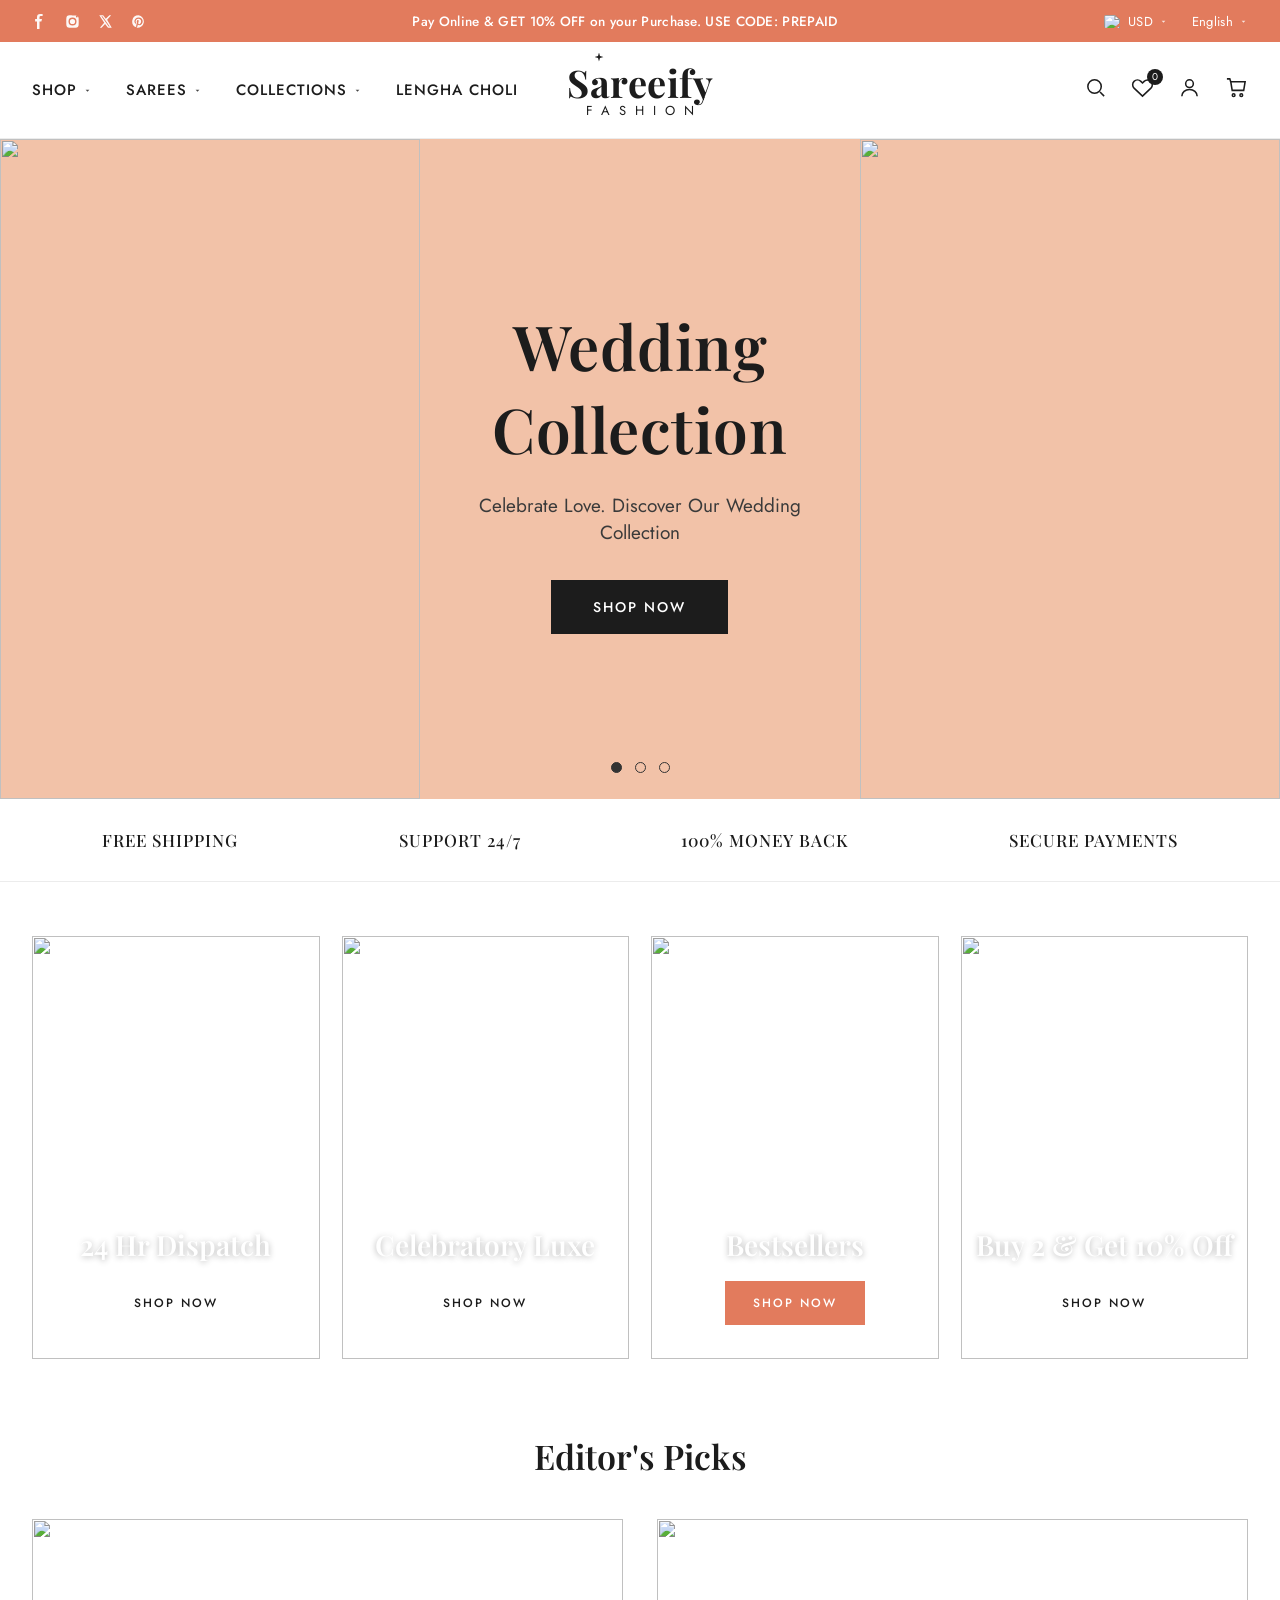
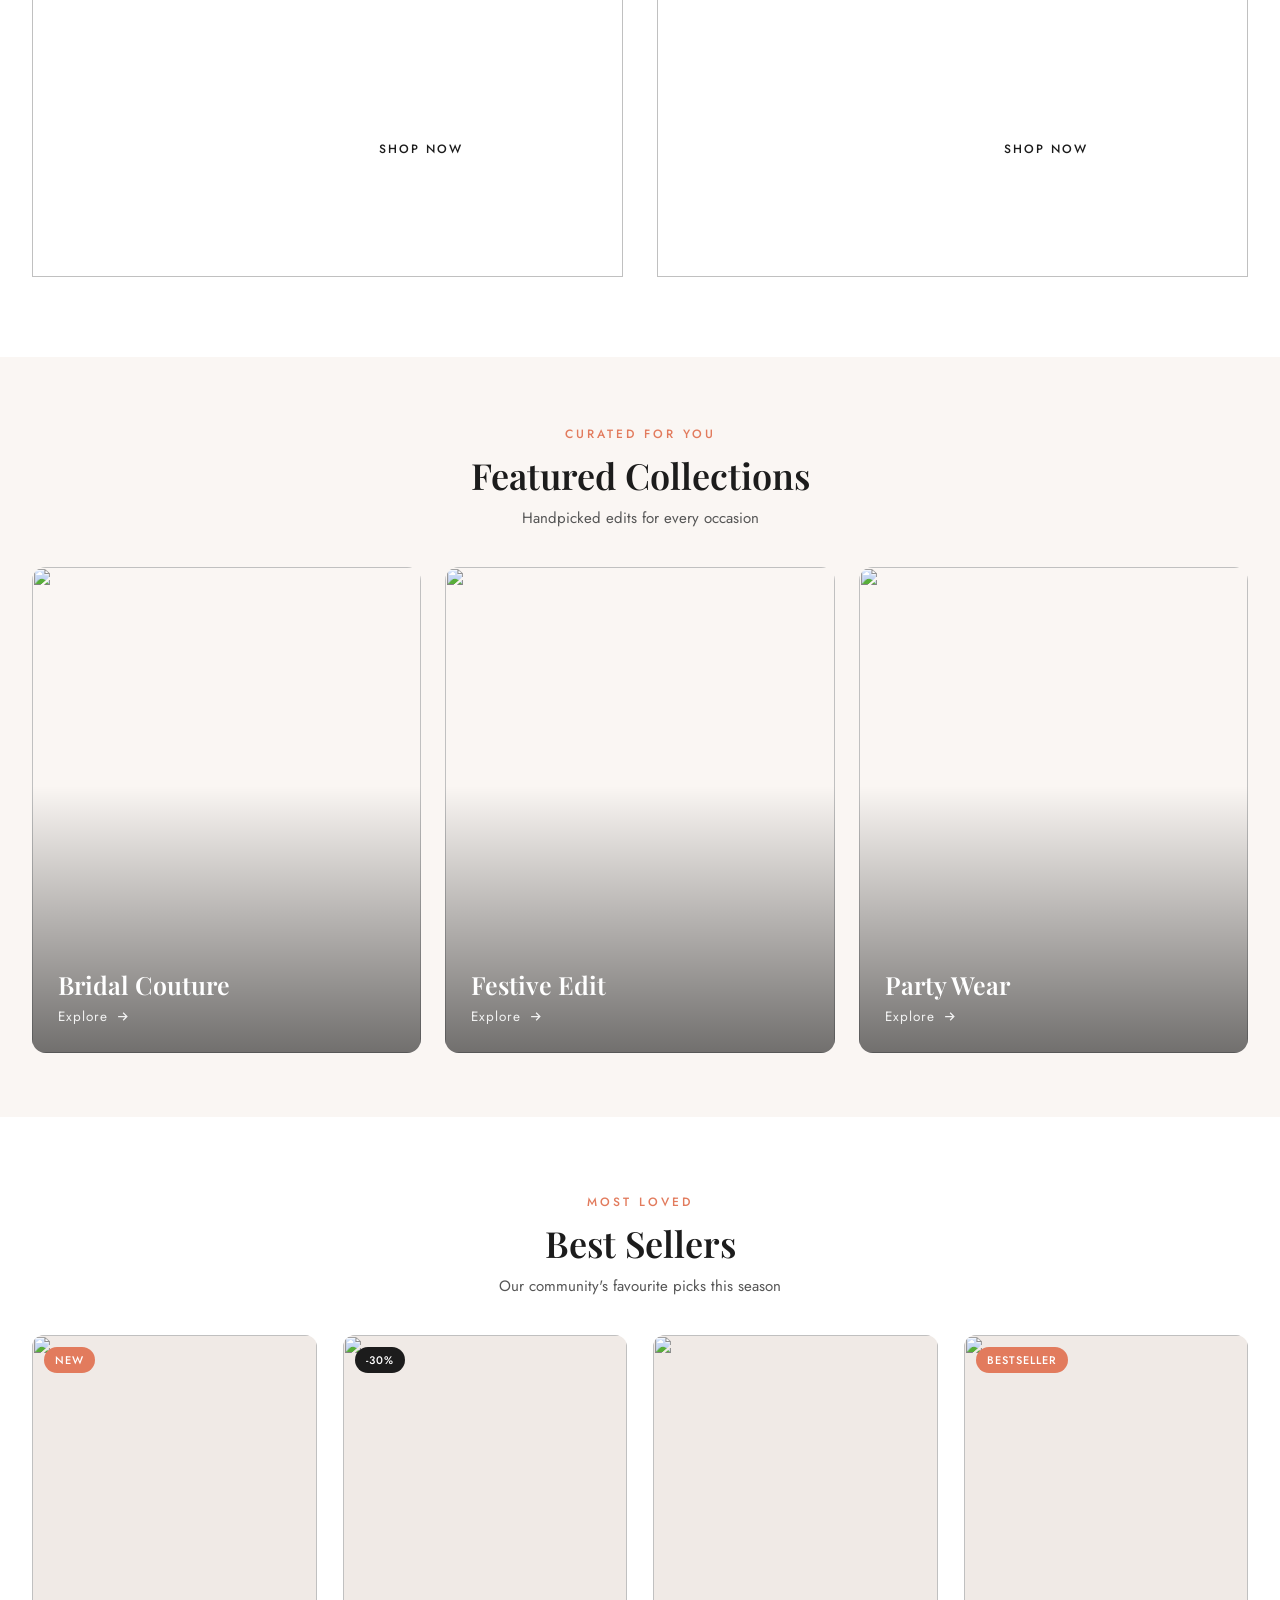
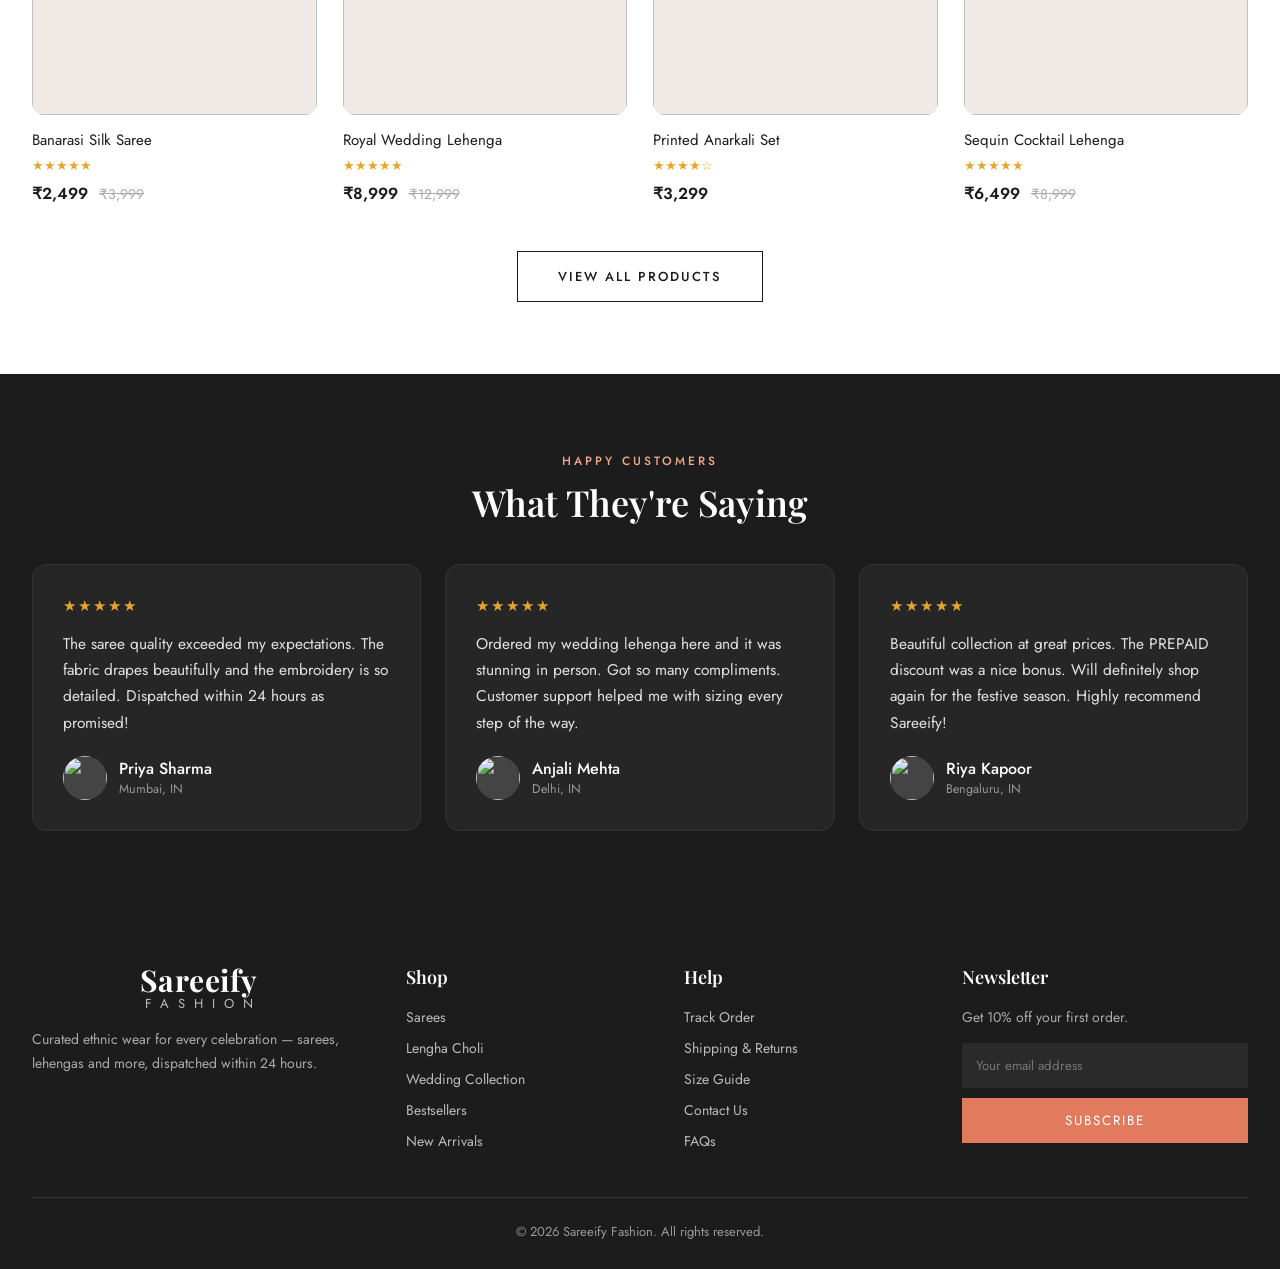
==== index.html @ 643e4bd6 "Add files via upload" ====
<!DOCTYPE html>
<html lang="en">
<head>
<meta charset="UTF-8">
<meta name="viewport" content="width=device-width, initial-scale=1">
<title>Sareeify Fashion</title>
<link rel="preconnect" href="https://fonts.googleapis.com">
<link rel="preconnect" href="https://fonts.gstatic.com" crossorigin>
<link href="https://fonts.googleapis.com/css2?family=Playfair+Display:ital,wght@0,500;0,600;0,700;1,500&family=Jost:wght@300;400;500&display=swap" rel="stylesheet">
<style>
  :root{
    --coral:#E27B5D;
    --coral-soft:#F0A98C;
    --peach:#F2C2A8;
    --ink:#1c1c1c;
    --muted:#555;
    --line:#ececec;
    --white:#fff;
  }
  *{margin:0;padding:0;box-sizing:border-box}
  body{font-family:'Jost',sans-serif;color:var(--ink);background:#fff;overflow-x:hidden}
  a{text-decoration:none;color:inherit}
  img{display:block;max-width:100%}
  .wrap{max-width:1700px;margin:0 auto;padding:0 32px}

  /* ---------- top bar ---------- */
  .topbar{background:var(--coral);color:#fff;font-size:13px;letter-spacing:.3px}
  .topbar .wrap{display:flex;align-items:center;justify-content:space-between;height:42px}
  .topbar .socials{display:flex;gap:18px}
  .topbar .socials svg{width:15px;height:15px;fill:#fff;opacity:.95}
  .topbar .promo{font-weight:500;text-align:center;flex:1;font-size:13.5px}
  .topbar .selects{display:flex;gap:24px;align-items:center}
  .topbar .selects span{display:flex;align-items:center;gap:6px;cursor:pointer}
  .topbar .selects .flag{width:18px;height:13px;border-radius:2px;object-fit:cover}
  .caret{width:9px;height:9px;fill:currentColor;opacity:.8}

  /* ---------- header ---------- */
  header{background:#fff;border-bottom:1px solid var(--line);position:sticky;top:0;z-index:40}
  .header-grid{display:grid;grid-template-columns:1fr auto 1fr;align-items:center;height:96px}
  nav ul{display:flex;gap:34px;list-style:none}
  nav li{position:relative;font-size:15px;letter-spacing:1px;font-weight:500;cursor:pointer;display:flex;align-items:center;gap:6px;padding:8px 0}
  nav li .caret{fill:var(--ink)}
  .logo{text-align:center;line-height:1}
  .logo .name{font-family:'Playfair Display',serif;font-weight:700;font-size:38px;letter-spacing:.5px}
  .logo .name b{position:relative}
  .logo .name b::after{content:"";position:absolute;top:-4px;right:-14px;width:9px;height:9px;background:var(--ink);
    clip-path:polygon(50% 0,61% 39%,100% 50%,61% 61%,50% 100%,39% 61%,0 50%,39% 39%)}
  .logo .sub{font-size:13px;letter-spacing:9px;margin-top:2px;padding-left:9px}
  .icons{display:flex;gap:24px;justify-content:flex-end;align-items:center}
  .icons .ic{position:relative;cursor:pointer}
  .icons svg{width:23px;height:23px;stroke:var(--ink);fill:none;stroke-width:1.6}
  .badge{position:absolute;top:-7px;right:-9px;background:var(--ink);color:#fff;font-size:10px;width:16px;height:16px;border-radius:50%;display:flex;align-items:center;justify-content:center}

  /* ---------- hero ---------- */
  .hero{position:relative;background:var(--peach);overflow:hidden}
  .hero .slide{display:grid;grid-template-columns:1fr 1.05fr 1fr;align-items:end;min-height:660px}
  .hero .sideimg{height:660px;overflow:hidden}
  .hero .sideimg img{height:100%;width:100%;object-fit:cover;object-position:top center}
  .hero .center{align-self:center;text-align:center;padding:0 20px}
  .hero h1{font-family:'Playfair Display',serif;font-weight:600;font-size:62px;letter-spacing:.5px}
  .hero p{font-size:19px;color:#3a3a3a;margin:22px 0 34px}
  .btn-dark{display:inline-block;background:var(--ink);color:#fff;font-size:14px;letter-spacing:2px;
    padding:17px 42px;font-weight:500;transition:.25s}
  .btn-dark:hover{background:#000;transform:translateY(-2px)}
  .dots{position:absolute;bottom:26px;left:0;right:0;display:flex;gap:13px;justify-content:center}
  .dot{width:11px;height:11px;border-radius:50%;border:1.5px solid #333;cursor:pointer;background:transparent}
  .dot.active{background:#333}

  /* ---------- trust bar ---------- */
  .trust{border-bottom:1px solid var(--line)}
  .trust .wrap{display:flex;justify-content:space-around;gap:20px;padding:30px 32px;flex-wrap:wrap}
  .trust span{font-family:'Playfair Display',serif;font-size:17px;letter-spacing:1px;font-weight:500}

  /* ---------- category cards ---------- */
  .cats{padding:54px 0}
  .cats .grid{display:grid;grid-template-columns:repeat(4,1fr);gap:22px}
  .card{position:relative;overflow:hidden;aspect-ratio:36/53}
  .card img{width:100%;height:100%;object-fit:cover;transition:.5s}
  .card:hover img{transform:scale(1.05)}
  .card .ov{position:absolute;left:0;right:0;bottom:34px;text-align:center;color:#fff}
  .card .ov h3{font-family:'Playfair Display',serif;font-size:28px;font-weight:600;margin-bottom:18px;text-shadow:0 1px 6px rgba(0,0,0,.3)}
  .shop-sm{display:inline-block;background:#fff;color:var(--ink);font-size:12px;letter-spacing:2px;padding:13px 28px;font-weight:500;transition:.25s}
  .shop-sm.coral{background:var(--coral);color:#fff}
  .shop-sm:hover{transform:translateY(-2px)}

  /* ---------- editor's picks ---------- */
  .editors{padding:20px 0 80px}
  .editors h2{font-family:'Playfair Display',serif;text-align:center;font-size:34px;font-weight:600;margin-bottom:40px}
  .editors .grid{display:grid;grid-template-columns:1fr 1fr;gap:34px}
  .ebanner{position:relative;overflow:hidden;aspect-ratio:86/52;display:flex;align-items:center}
  .ebanner img{position:absolute;inset:0;width:100%;height:100%;object-fit:cover}
  .ebanner .etxt{position:relative;z-index:2;margin-left:auto;width:46%;color:#fff;padding-right:7%}
  .ebanner.right .etxt{margin-left:auto}
  .ebanner h3{font-family:'Playfair Display',serif;font-size:34px;font-weight:600}
  .ebanner p{font-size:16px;margin:10px 0 24px;opacity:.95}

  /* ---------- section heading ---------- */
  .sec-head{text-align:center;margin-bottom:38px}
  .sec-head .eyebrow{display:inline-block;font-size:12px;letter-spacing:3px;color:var(--coral);font-weight:500;margin-bottom:8px}
  .sec-head h2{font-family:'Playfair Display',serif;font-size:36px;font-weight:600}
  .sec-head p{color:var(--muted,#777);font-size:15px;margin-top:8px}

  /* ---------- featured collections strip ---------- */
  .featstrip{padding:64px 0;background:#faf6f3}
  .featstrip .row{display:grid;grid-template-columns:repeat(3,1fr);gap:24px}
  .fcard{position:relative;border-radius:14px;overflow:hidden;aspect-ratio:4/5;display:flex;align-items:flex-end}
  .fcard img{position:absolute;inset:0;width:100%;height:100%;object-fit:cover;transition:.5s}
  .fcard:hover img{transform:scale(1.06)}
  .fcard::after{content:"";position:absolute;inset:0;background:linear-gradient(to top,rgba(0,0,0,.55),transparent 55%)}
  .fcard .fc-txt{position:relative;z-index:2;color:#fff;padding:26px;width:100%}
  .fcard .fc-txt h3{font-family:'Playfair Display',serif;font-size:25px;font-weight:600}
  .fcard .fc-txt span{font-size:13.5px;letter-spacing:1px;opacity:.9;display:inline-flex;align-items:center;gap:7px;margin-top:6px}
  .fcard .fc-txt span svg{width:15px;height:15px;stroke:#fff;fill:none;stroke-width:2;transition:.25s}
  .fcard:hover .fc-txt span svg{transform:translateX(5px)}

  /* ---------- best sellers grid ---------- */
  .bestsell{padding:72px 0}
  .pgrid{display:grid;grid-template-columns:repeat(4,1fr);gap:26px}
  .pitem{cursor:pointer}
  .pitem .pimg{position:relative;border-radius:12px;overflow:hidden;aspect-ratio:3/4;background:#f0eae6}
  .pitem .pimg img{width:100%;height:100%;object-fit:cover;transition:.5s}
  .pitem:hover .pimg img{transform:scale(1.05)}
  .pitem .tag{position:absolute;top:12px;left:12px;background:var(--coral);color:#fff;font-size:11px;letter-spacing:1px;padding:5px 11px;border-radius:20px;font-weight:500}
  .pitem .tag.sale{background:#1c1c1c}
  .pitem .wish{position:absolute;top:11px;right:11px;width:34px;height:34px;border-radius:50%;background:rgba(255,255,255,.9);display:flex;align-items:center;justify-content:center;opacity:0;transition:.25s}
  .pitem:hover .wish{opacity:1}
  .pitem .wish svg{width:17px;height:17px;stroke:#1c1c1c;fill:none;stroke-width:1.8}
  .pitem .quick{position:absolute;left:12px;right:12px;bottom:12px;background:#1c1c1c;color:#fff;text-align:center;font-size:12.5px;letter-spacing:1.5px;padding:11px;border-radius:8px;opacity:0;transform:translateY(8px);transition:.25s}
  .pitem:hover .quick{opacity:1;transform:none}
  .pitem .pname{font-size:15px;margin-top:14px;font-weight:400}
  .pitem .rate{display:flex;gap:2px;margin-top:5px;color:#e8a52b;font-size:13px}
  .pitem .price{margin-top:7px;font-size:16px;font-weight:600}
  .pitem .price s{color:#aaa;font-weight:400;font-size:14px;margin-left:6px}
  .center-btn{text-align:center;margin-top:46px}
  .btn-outline{display:inline-block;border:1.5px solid var(--ink);color:var(--ink);font-size:13px;letter-spacing:2px;padding:15px 40px;font-weight:500;transition:.25s}
  .btn-outline:hover{background:var(--ink);color:#fff}

  /* ---------- testimonials ---------- */
  .testi{padding:74px 0;background:#1c1c1c;color:#fff}
  .testi .sec-head h2{color:#fff}
  .testi .sec-head .eyebrow{color:var(--coral-soft)}
  .tgrid{display:grid;grid-template-columns:repeat(3,1fr);gap:24px}
  .tcard{background:#262626;border:1px solid #333;border-radius:14px;padding:30px}
  .tcard .stars{color:#e8a52b;font-size:15px;letter-spacing:2px;margin-bottom:14px}
  .tcard .quote{font-size:15.5px;line-height:1.7;color:#e2e2e2}
  .tcard .who{display:flex;align-items:center;gap:12px;margin-top:20px}
  .tcard .who .av{width:44px;height:44px;border-radius:50%;object-fit:cover;background:#444}
  .tcard .who .nm{font-weight:500}
  .tcard .who .loc{font-size:12.5px;color:#999}

  /* ---------- footer ---------- */
  footer{background:#1c1c1c;color:#ddd;padding:60px 0 28px;font-size:14px}
  footer .cols{display:grid;grid-template-columns:1.4fr 1fr 1fr 1.2fr;gap:40px}
  footer h4{font-family:'Playfair Display',serif;color:#fff;font-size:18px;margin-bottom:18px;font-weight:600}
  footer .logo .name{color:#fff;font-size:30px}
  footer .logo .sub{color:#bbb}
  footer ul{list-style:none;display:flex;flex-direction:column;gap:11px}
  footer ul li{cursor:pointer;color:#bbb;transition:.2s}
  footer ul li:hover{color:#fff}
  footer .news input{width:100%;padding:13px 14px;border:none;background:#2a2a2a;color:#fff;margin-bottom:10px;font-family:inherit}
  footer .news button{width:100%;padding:13px;background:var(--coral);color:#fff;border:none;letter-spacing:2px;font-family:inherit;cursor:pointer}
  footer .copy{text-align:center;margin-top:46px;padding-top:24px;border-top:1px solid #333;color:#999;font-size:13px}

  /* ---------- responsive ---------- */
  @media(max-width:1100px){
    nav ul{gap:20px}
    .header-grid{height:80px}
    .logo .name{font-size:30px}
    .hero h1{font-size:46px}
    .cats .grid{grid-template-columns:repeat(2,1fr)}
    .pgrid{grid-template-columns:repeat(2,1fr)}
    .featstrip .row{grid-template-columns:1fr}
    .tgrid{grid-template-columns:1fr}
  }
  @media(max-width:760px){
    .wrap{padding:0 18px}
    .topbar .promo{font-size:11px}
    .topbar .socials{display:none}
    .header-grid{grid-template-columns:auto 1fr auto;gap:14px}
    nav{display:none}
    .hero .slide{grid-template-columns:1fr;min-height:auto}
    .hero .sideimg{display:none}
    .hero .center{padding:70px 24px}
    .hero h1{font-size:38px}
    .trust span{font-size:14px}
    .editors .grid{grid-template-columns:1fr}
    .ebanner{aspect-ratio:16/11}
    .ebanner .etxt{width:54%}
    .pgrid{grid-template-columns:1fr 1fr;gap:16px}
    .sec-head h2{font-size:28px}
    footer .cols{grid-template-columns:1fr 1fr}
  }
</style>
</head>
<body>

<!-- TOP BAR -->
<div class="topbar">
  <div class="wrap">
    <div class="socials">
      <svg viewBox="0 0 24 24"><path d="M13 3h4V0h-4a5 5 0 0 0-5 5v3H5v4h3v12h4V12h3l1-4h-4V5a2 2 0 0 1 2-2z"/></svg>
      <svg viewBox="0 0 24 24"><path d="M12 2.2c3.2 0 3.6 0 4.9.07 3.3.15 4.8 1.7 4.95 4.95.06 1.3.07 1.7.07 4.9s0 3.6-.07 4.9c-.15 3.25-1.66 4.8-4.95 4.95-1.3.06-1.7.07-4.9.07s-3.6 0-4.9-.07c-3.3-.15-4.8-1.7-4.95-4.95C2.05 15.7 2.04 15.3 2.04 12s0-3.6.07-4.9C2.26 3.85 3.77 2.3 7.06 2.15 8.4 2.2 8.8 2.2 12 2.2zm0 3.4a6.4 6.4 0 1 0 0 12.8 6.4 6.4 0 0 0 0-12.8zm0 10.55a4.15 4.15 0 1 1 0-8.3 4.15 4.15 0 0 1 0 8.3zM18.9 5.6a1.5 1.5 0 1 0 0-3 1.5 1.5 0 0 0 0 3z"/></svg>
      <svg viewBox="0 0 24 24"><path d="M18.2 2H21l-6.4 7.3L22 22h-6l-4.7-6.1L5.8 22H3l6.9-7.9L2 2h6.2l4.3 5.6L18.2 2zm-1 18h1.6L7.1 3.7H5.4L17.2 20z"/></svg>
      <svg viewBox="0 0 24 24"><path d="M12 2a10 10 0 0 0-3.65 19.32c-.09-.78-.17-1.98.03-2.83.18-.78 1.18-4.97 1.18-4.97s-.3-.6-.3-1.5c0-1.4.81-2.45 1.83-2.45.86 0 1.28.65 1.28 1.42 0 .87-.55 2.17-.84 3.38-.24 1 .51 1.83 1.5 1.83 1.8 0 3.18-1.9 3.18-4.64 0-2.42-1.74-4.12-4.23-4.12-2.88 0-4.57 2.16-4.57 4.4 0 .87.33 1.8.75 2.31.08.1.1.19.07.29l-.28 1.15c-.05.18-.15.22-.35.13-1.3-.6-2.11-2.5-2.11-4.02 0-3.27 2.38-6.28 6.86-6.28 3.6 0 6.4 2.57 6.4 6 0 3.58-2.26 6.46-5.39 6.46-1.05 0-2.04-.55-2.38-1.2l-.65 2.46c-.23.9-.86 2.04-1.29 2.73A10 10 0 1 0 12 2z"/></svg>
    </div>
    <div class="promo">Pay Online &amp; GET 10% OFF on your Purchase. USE CODE: PREPAID</div>
    <div class="selects">
      <span><img class="flag" src="https://flagcdn.com/w40/us.png" alt="US">USD <svg class="caret" viewBox="0 0 24 24"><path d="M7 10l5 5 5-5z"/></svg></span>
      <span>English <svg class="caret" viewBox="0 0 24 24"><path d="M7 10l5 5 5-5z"/></svg></span>
    </div>
  </div>
</div>

<!-- HEADER -->
<header>
  <div class="wrap header-grid">
    <nav>
      <ul>
        <li>SHOP <svg class="caret" viewBox="0 0 24 24"><path d="M7 10l5 5 5-5z"/></svg></li>
        <li>SAREES <svg class="caret" viewBox="0 0 24 24"><path d="M7 10l5 5 5-5z"/></svg></li>
        <li>COLLECTIONS <svg class="caret" viewBox="0 0 24 24"><path d="M7 10l5 5 5-5z"/></svg></li>
        <li>LENGHA CHOLI</li>
      </ul>
    </nav>
    <a class="logo" href="#">
      <div class="name"><b>S</b>areeify</div>
      <div class="sub">FASHION</div>
    </a>
    <div class="icons">
      <div class="ic"><svg viewBox="0 0 24 24"><circle cx="11" cy="11" r="7"/><path d="M21 21l-4.3-4.3"/></svg></div>
      <div class="ic"><svg viewBox="0 0 24 24"><path d="M20.8 5.6a5 5 0 0 0-7.1 0L12 7.3l-1.7-1.7a5 5 0 1 0-7.1 7.1L12 21l8.8-8.3a5 5 0 0 0 0-7.1z"/></svg><span class="badge">0</span></div>
      <div class="ic"><svg viewBox="0 0 24 24"><circle cx="12" cy="8" r="4"/><path d="M4 21c0-4 3.6-7 8-7s8 3 8 7"/></svg></div>
      <div class="ic"><svg viewBox="0 0 24 24"><path d="M6 6h15l-1.5 9h-12z"/><path d="M6 6L5 3H2"/><circle cx="9" cy="20" r="1.4"/><circle cx="17" cy="20" r="1.4"/></svg></div>
    </div>
  </div>
</header>

<!-- HERO -->
<section class="hero">
  <div class="slides">
    <div class="slide">
      <div class="sideimg"><img src="https://source.unsplash.com/700x900/?indian,saree,fashion,woman" alt=""></div>
      <div class="center">
        <h1>Wedding Collection</h1>
        <p>Celebrate Love. Discover Our Wedding Collection</p>
        <a href="#" class="btn-dark">SHOP NOW</a>
      </div>
      <div class="sideimg"><img src="https://source.unsplash.com/700x900/?indian,lehenga,ethnic,model" alt=""></div>
    </div>
  </div>
  <div class="dots">
    <button class="dot active"></button>
    <button class="dot"></button>
    <button class="dot"></button>
  </div>
</section>

<!-- TRUST -->
<div class="trust">
  <div class="wrap">
    <span>FREE SHIPPING</span>
    <span>SUPPORT 24/7</span>
    <span>100% MONEY BACK</span>
    <span>SECURE PAYMENTS</span>
  </div>
</div>

<!-- CATEGORY CARDS -->
<section class="cats">
  <div class="wrap">
    <div class="grid">
      <a class="card" href="#"><img src="https://source.unsplash.com/600x880/?indian,lehenga,bride" alt=""><div class="ov"><h3>24 Hr Dispatch</h3><span class="shop-sm">SHOP NOW</span></div></a>
      <a class="card" href="#"><img src="https://source.unsplash.com/600x880/?indian,gown,fashion" alt=""><div class="ov"><h3>Celebratory Luxe</h3><span class="shop-sm">SHOP NOW</span></div></a>
      <a class="card" href="#"><img src="https://source.unsplash.com/600x880/?indian,saree,jewelry" alt=""><div class="ov"><h3>Bestsellers</h3><span class="shop-sm coral">SHOP NOW</span></div></a>
      <a class="card" href="#"><img src="https://source.unsplash.com/600x880/?indian,traditional,dress" alt=""><div class="ov"><h3>Buy 2 &amp; Get 10% Off</h3><span class="shop-sm">SHOP NOW</span></div></a>
    </div>
  </div>
</section>

<!-- EDITOR'S PICKS -->
<section class="editors">
  <div class="wrap">
    <h2>Editor's Picks</h2>
    <div class="grid">
      <a class="ebanner" href="#">
        <img src="https://source.unsplash.com/900x560/?indian,ethnic,portrait" alt="">
        <div class="etxt">
          <h3>Printed Pret</h3>
          <p>Your Next Go-To Fit</p>
          <span class="shop-sm">SHOP NOW</span>
        </div>
      </a>
      <a class="ebanner right" href="#">
        <img src="https://source.unsplash.com/900x560/?indian,bridal,jewellery" alt="">
        <div class="etxt">
          <h3>Sequin Saga</h3>
          <p>Toasting On Sparkles For Cocktail</p>
          <span class="shop-sm">SHOP NOW</span>
        </div>
      </a>
    </div>
  </div>
</section>

<!-- FEATURED COLLECTIONS STRIP -->
<section class="featstrip">
  <div class="wrap">
    <div class="sec-head">
      <span class="eyebrow">CURATED FOR YOU</span>
      <h2>Featured Collections</h2>
      <p>Handpicked edits for every occasion</p>
    </div>
    <div class="row">
      <a class="fcard" href="#">
        <img src="https://source.unsplash.com/600x750/?indian,bridal,lehenga" alt="">
        <div class="fc-txt"><h3>Bridal Couture</h3><span>Explore <svg viewBox="0 0 24 24"><path d="M5 12h14M13 6l6 6-6 6"/></svg></span></div>
      </a>
      <a class="fcard" href="#">
        <img src="https://source.unsplash.com/600x750/?indian,festive,saree" alt="">
        <div class="fc-txt"><h3>Festive Edit</h3><span>Explore <svg viewBox="0 0 24 24"><path d="M5 12h14M13 6l6 6-6 6"/></svg></span></div>
      </a>
      <a class="fcard" href="#">
        <img src="https://source.unsplash.com/600x750/?indian,party,gown" alt="">
        <div class="fc-txt"><h3>Party Wear</h3><span>Explore <svg viewBox="0 0 24 24"><path d="M5 12h14M13 6l6 6-6 6"/></svg></span></div>
      </a>
    </div>
  </div>
</section>

<!-- BEST SELLERS -->
<section class="bestsell">
  <div class="wrap">
    <div class="sec-head">
      <span class="eyebrow">MOST LOVED</span>
      <h2>Best Sellers</h2>
      <p>Our community's favourite picks this season</p>
    </div>
    <div class="pgrid">
      <div class="pitem">
        <div class="pimg"><span class="tag">NEW</span>
          <span class="wish"><svg viewBox="0 0 24 24"><path d="M20.8 5.6a5 5 0 0 0-7.1 0L12 7.3l-1.7-1.7a5 5 0 1 0-7.1 7.1L12 21l8.8-8.3a5 5 0 0 0 0-7.1z"/></svg></span>
          <img src="https://source.unsplash.com/400x520/?banarasi,saree" alt="">
          <div class="quick">ADD TO CART</div>
        </div>
        <div class="pname">Banarasi Silk Saree</div>
        <div class="rate">★★★★★</div>
        <div class="price">₹2,499 <s>₹3,999</s></div>
      </div>
      <div class="pitem">
        <div class="pimg"><span class="tag sale">-30%</span>
          <span class="wish"><svg viewBox="0 0 24 24"><path d="M20.8 5.6a5 5 0 0 0-7.1 0L12 7.3l-1.7-1.7a5 5 0 1 0-7.1 7.1L12 21l8.8-8.3a5 5 0 0 0 0-7.1z"/></svg></span>
          <img src="https://source.unsplash.com/400x520/?wedding,lehenga,indian" alt="">
          <div class="quick">ADD TO CART</div>
        </div>
        <div class="pname">Royal Wedding Lehenga</div>
        <div class="rate">★★★★★</div>
        <div class="price">₹8,999 <s>₹12,999</s></div>
      </div>
      <div class="pitem">
        <div class="pimg">
          <span class="wish"><svg viewBox="0 0 24 24"><path d="M20.8 5.6a5 5 0 0 0-7.1 0L12 7.3l-1.7-1.7a5 5 0 1 0-7.1 7.1L12 21l8.8-8.3a5 5 0 0 0 0-7.1z"/></svg></span>
          <img src="https://source.unsplash.com/400x520/?anarkali,gown,indian" alt="">
          <div class="quick">ADD TO CART</div>
        </div>
        <div class="pname">Printed Anarkali Set</div>
        <div class="rate">★★★★☆</div>
        <div class="price">₹3,299</div>
      </div>
      <div class="pitem">
        <div class="pimg"><span class="tag">BESTSELLER</span>
          <span class="wish"><svg viewBox="0 0 24 24"><path d="M20.8 5.6a5 5 0 0 0-7.1 0L12 7.3l-1.7-1.7a5 5 0 1 0-7.1 7.1L12 21l8.8-8.3a5 5 0 0 0 0-7.1z"/></svg></span>
          <img src="https://source.unsplash.com/400x520/?sequin,lehenga,cocktail" alt="">
          <div class="quick">ADD TO CART</div>
        </div>
        <div class="pname">Sequin Cocktail Lehenga</div>
        <div class="rate">★★★★★</div>
        <div class="price">₹6,499 <s>₹8,999</s></div>
      </div>
    </div>
    <div class="center-btn"><a href="#" class="btn-outline">VIEW ALL PRODUCTS</a></div>
  </div>
</section>

<!-- TESTIMONIALS -->
<section class="testi">
  <div class="wrap">
    <div class="sec-head">
      <span class="eyebrow">HAPPY CUSTOMERS</span>
      <h2>What They're Saying</h2>
    </div>
    <div class="tgrid">
      <div class="tcard">
        <div class="stars">★★★★★</div>
        <p class="quote">The saree quality exceeded my expectations. The fabric drapes beautifully and the embroidery is so detailed. Dispatched within 24 hours as promised!</p>
        <div class="who"><img class="av" src="https://source.unsplash.com/100x100/?woman,portrait,indian" alt=""><div><div class="nm">Priya Sharma</div><div class="loc">Mumbai, IN</div></div></div>
      </div>
      <div class="tcard">
        <div class="stars">★★★★★</div>
        <p class="quote">Ordered my wedding lehenga here and it was stunning in person. Got so many compliments. Customer support helped me with sizing every step of the way.</p>
        <div class="who"><img class="av" src="https://source.unsplash.com/100x100/?woman,smiling,face" alt=""><div><div class="nm">Anjali Mehta</div><div class="loc">Delhi, IN</div></div></div>
      </div>
      <div class="tcard">
        <div class="stars">★★★★★</div>
        <p class="quote">Beautiful collection at great prices. The PREPAID discount was a nice bonus. Will definitely shop again for the festive season. Highly recommend Sareeify!</p>
        <div class="who"><img class="av" src="https://source.unsplash.com/100x100/?woman,indian,traditional" alt=""><div><div class="nm">Riya Kapoor</div><div class="loc">Bengaluru, IN</div></div></div>
      </div>
    </div>
  </div>
</section>

<!-- FOOTER -->
<footer>
  <div class="wrap">
    <div class="cols">
      <div>
        <div class="logo"><div class="name">Sareeify</div><div class="sub">FASHION</div></div>
        <p style="margin-top:18px;color:#aaa;line-height:1.7">Curated ethnic wear for every celebration — sarees, lehengas and more, dispatched within 24 hours.</p>
      </div>
      <div>
        <h4>Shop</h4>
        <ul><li>Sarees</li><li>Lengha Choli</li><li>Wedding Collection</li><li>Bestsellers</li><li>New Arrivals</li></ul>
      </div>
      <div>
        <h4>Help</h4>
        <ul><li>Track Order</li><li>Shipping &amp; Returns</li><li>Size Guide</li><li>Contact Us</li><li>FAQs</li></ul>
      </div>
      <div class="news">
        <h4>Newsletter</h4>
        <p style="color:#aaa;margin-bottom:16px">Get 10% off your first order.</p>
        <input type="email" placeholder="Your email address">
        <button>SUBSCRIBE</button>
      </div>
    </div>
    <div class="copy">© 2026 Sareeify Fashion. All rights reserved.</div>
  </div>
</footer>

<script>
  const dots=document.querySelectorAll('.dot');
  dots.forEach((d,i)=>d.addEventListener('click',()=>{
    dots.forEach(x=>x.classList.remove('active'));
    d.classList.add('active');
  }));
</script>
</body>
</html>
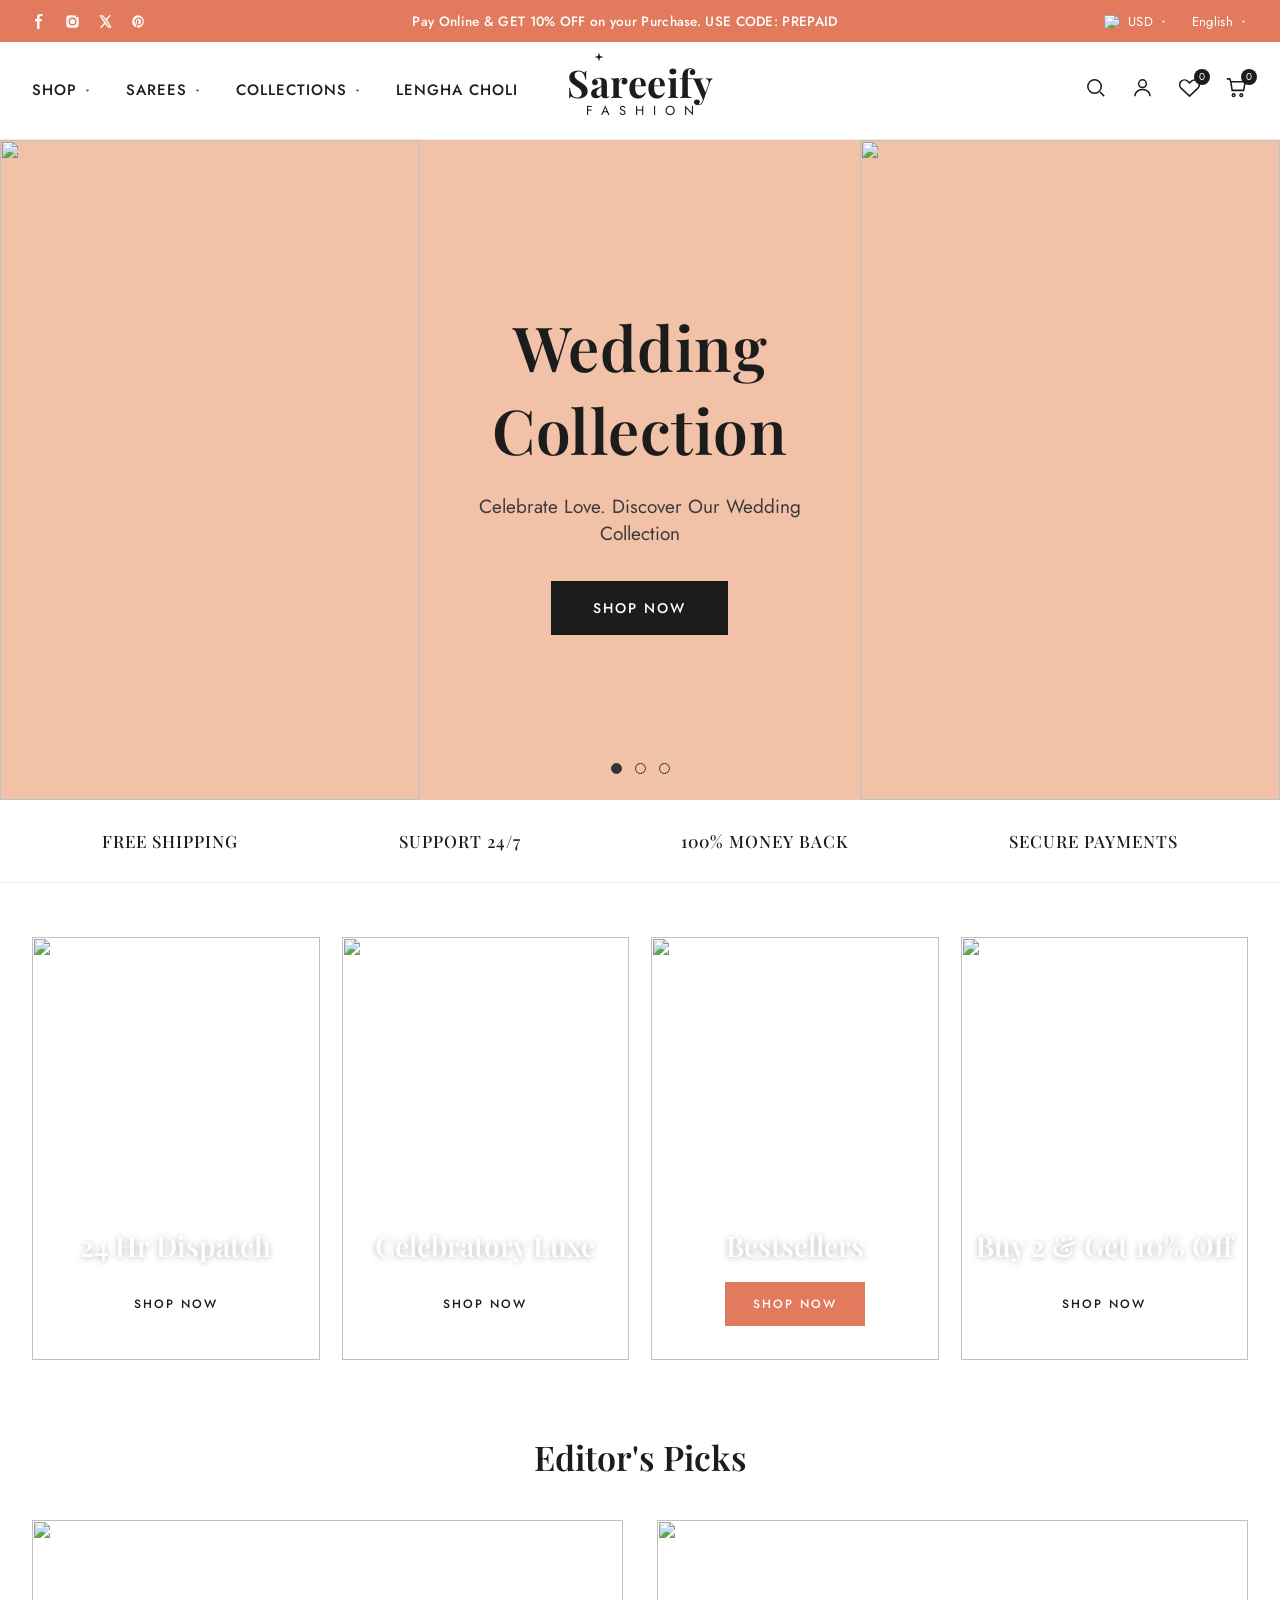
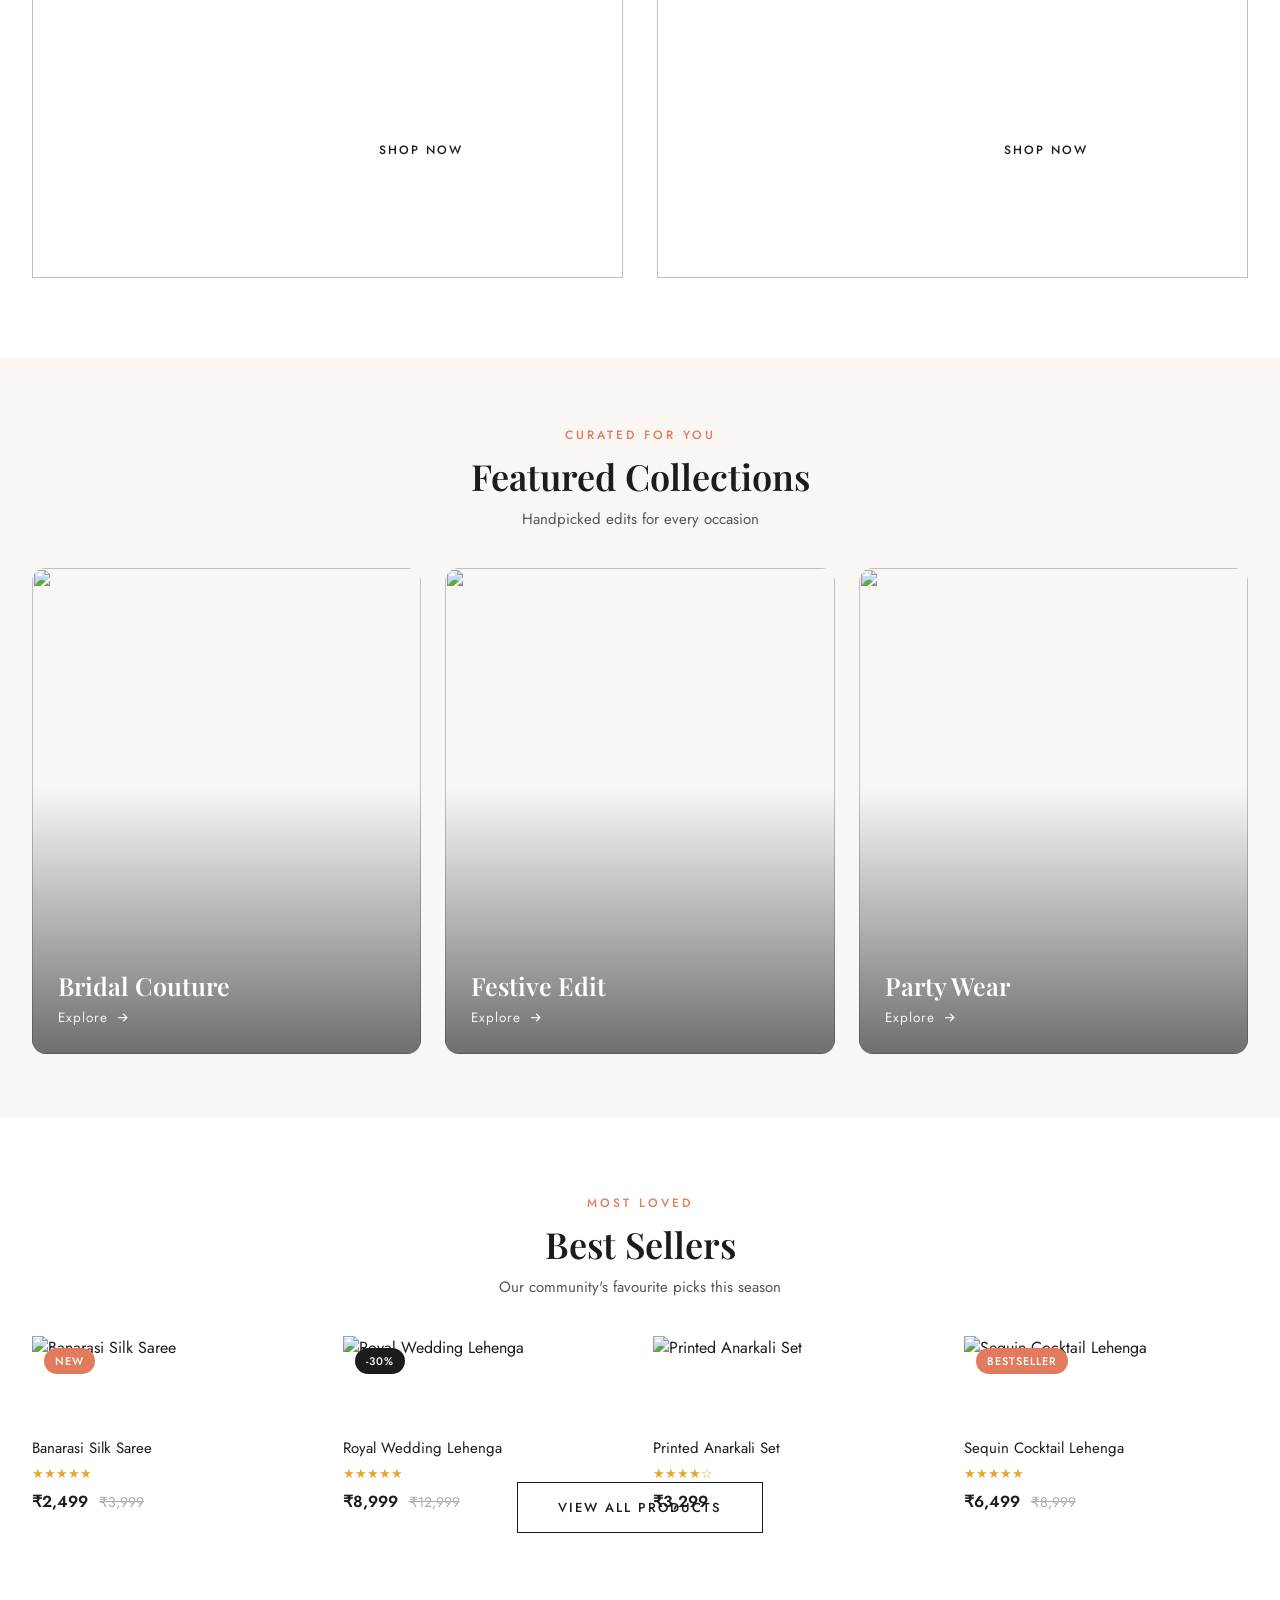
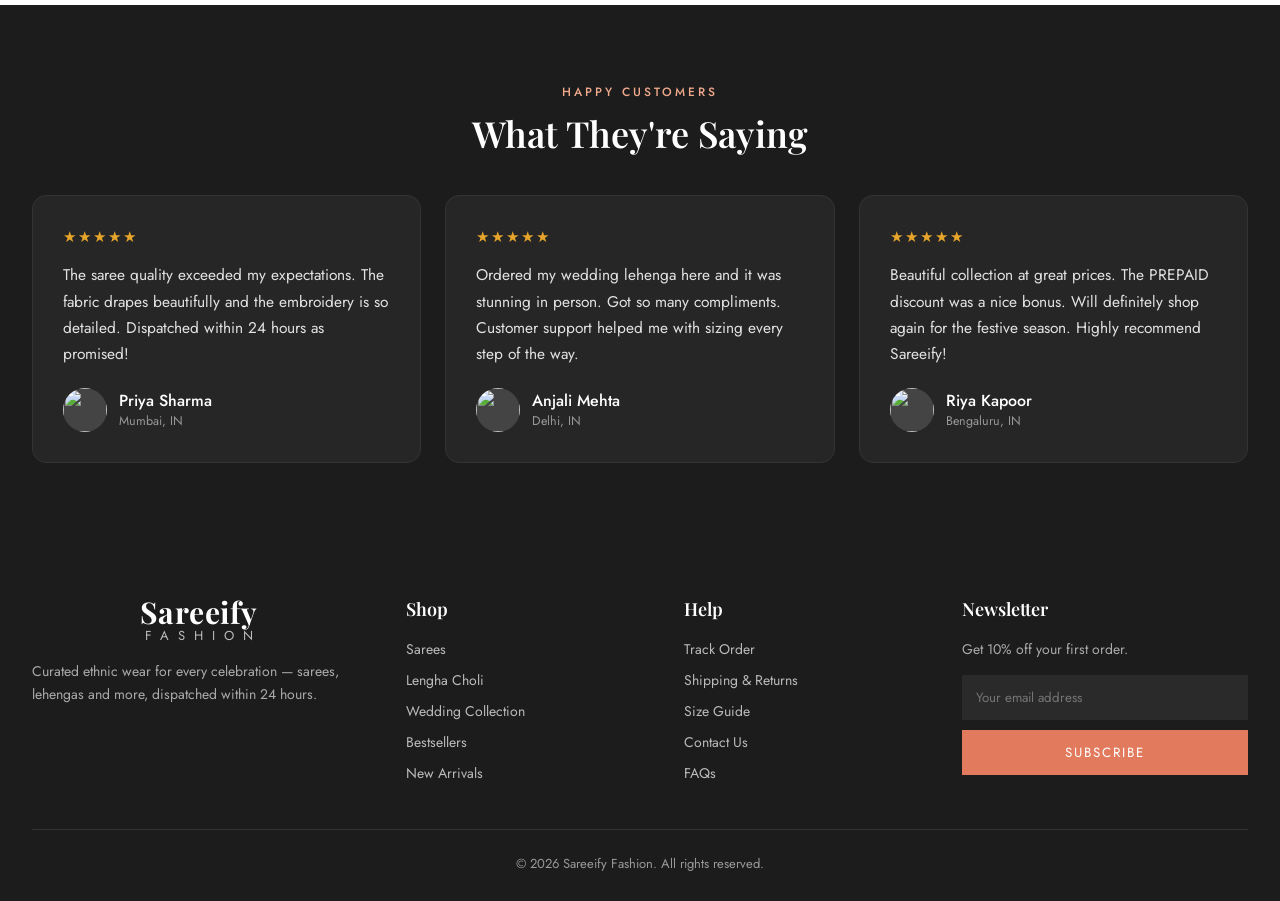
==== commit 2c72c411: "Add files via upload" ====
--- a/index.html
+++ b/index.html
@@ -50,6 +50,23 @@
   .icons .ic{position:relative;cursor:pointer}
   .icons svg{width:23px;height:23px;stroke:var(--ink);fill:none;stroke-width:1.6}
   .badge{position:absolute;top:-7px;right:-9px;background:var(--ink);color:#fff;font-size:10px;width:16px;height:16px;border-radius:50%;display:flex;align-items:center;justify-content:center}
+
+  /* ---------- dropdown submenus ---------- */
+  nav li[data-menu]{position:relative}
+  .submenu{position:absolute;top:100%;left:0;background:#fff;border:1px solid var(--line);border-radius:10px;
+    box-shadow:0 14px 34px rgba(0,0,0,.1);padding:10px;min-width:210px;display:flex;flex-direction:column;gap:2px;
+    opacity:0;visibility:hidden;transform:translateY(8px);transition:.2s;z-index:50}
+  nav li[data-menu]:hover .submenu,nav li[data-menu].open .submenu{opacity:1;visibility:visible;transform:translateY(0)}
+  .submenu a{font-size:14px;letter-spacing:.3px;padding:10px 14px;border-radius:7px;color:var(--ink);transition:.15s;font-weight:400}
+  .submenu a:hover{background:#faf2ee;color:var(--coral)}
+
+  /* ---------- search bar ---------- */
+  .searchbar{max-height:0;overflow:hidden;transition:max-height .3s ease;border-top:1px solid transparent}
+  .searchbar.open{max-height:90px;border-top:1px solid var(--line)}
+  .searchbar-inner{display:flex;gap:12px;padding:16px 32px}
+  .searchbar input{flex:1;padding:13px 16px;border:1px solid var(--line);border-radius:9px;font-family:inherit;font-size:15px;outline:none}
+  .searchbar input:focus{border-color:var(--coral)}
+  .searchbar button{background:var(--coral);color:#fff;border:none;padding:0 28px;border-radius:9px;font-family:inherit;font-size:14px;letter-spacing:1px;cursor:pointer}
 
   /* ---------- hero ---------- */
   .hero{position:relative;background:var(--peach);overflow:hidden}
@@ -216,21 +233,27 @@
   <div class="wrap header-grid">
     <nav>
       <ul>
-        <li>SHOP <svg class="caret" viewBox="0 0 24 24"><path d="M7 10l5 5 5-5z"/></svg></li>
-        <li>SAREES <svg class="caret" viewBox="0 0 24 24"><path d="M7 10l5 5 5-5z"/></svg></li>
-        <li>COLLECTIONS <svg class="caret" viewBox="0 0 24 24"><path d="M7 10l5 5 5-5z"/></svg></li>
-        <li>LENGHA CHOLI</li>
+        <li data-menu="SHOP">SHOP <svg class="caret" viewBox="0 0 24 24"><path d="M7 10l5 5 5-5z"/></svg></li>
+        <li data-menu="SAREES">SAREES <svg class="caret" viewBox="0 0 24 24"><path d="M7 10l5 5 5-5z"/></svg></li>
+        <li data-menu="COLLECTIONS">COLLECTIONS <svg class="caret" viewBox="0 0 24 24"><path d="M7 10l5 5 5-5z"/></svg></li>
+        <li><a href="/collections?cat=Lengha%20Choli">LENGHA CHOLI</a></li>
       </ul>
     </nav>
-    <a class="logo" href="#">
+    <a class="logo" href="/">
       <div class="name"><b>S</b>areeify</div>
       <div class="sub">FASHION</div>
     </a>
     <div class="icons">
-      <div class="ic"><svg viewBox="0 0 24 24"><circle cx="11" cy="11" r="7"/><path d="M21 21l-4.3-4.3"/></svg></div>
-      <div class="ic"><svg viewBox="0 0 24 24"><path d="M20.8 5.6a5 5 0 0 0-7.1 0L12 7.3l-1.7-1.7a5 5 0 1 0-7.1 7.1L12 21l8.8-8.3a5 5 0 0 0 0-7.1z"/></svg><span class="badge">0</span></div>
-      <div class="ic"><svg viewBox="0 0 24 24"><circle cx="12" cy="8" r="4"/><path d="M4 21c0-4 3.6-7 8-7s8 3 8 7"/></svg></div>
-      <div class="ic"><svg viewBox="0 0 24 24"><path d="M6 6h15l-1.5 9h-12z"/><path d="M6 6L5 3H2"/><circle cx="9" cy="20" r="1.4"/><circle cx="17" cy="20" r="1.4"/></svg></div>
+      <div class="ic" data-search-toggle title="Search"><svg viewBox="0 0 24 24"><circle cx="11" cy="11" r="7"/><path d="M21 21l-4.3-4.3"/></svg></div>
+      <a class="ic" href="/account" title="Account"><svg viewBox="0 0 24 24"><circle cx="12" cy="8" r="4"/><path d="M4 21c0-4 3.6-7 8-7s8 3 8 7"/></svg></a>
+      <a class="ic" href="/account" title="Wishlist"><svg viewBox="0 0 24 24"><path d="M20.8 5.6a5 5 0 0 0-7.1 0L12 7.3l-1.7-1.7a5 5 0 1 0-7.1 7.1L12 21l8.8-8.3a5 5 0 0 0 0-7.1z"/></svg><span class="badge">0</span></a>
+      <a class="ic" href="/cart" title="Cart"><svg viewBox="0 0 24 24"><path d="M6 6h15l-1.5 9h-12z"/><path d="M6 6L5 3H2"/><circle cx="9" cy="20" r="1.4"/><circle cx="17" cy="20" r="1.4"/></svg><span class="badge" data-cart-count>0</span></a>
+    </div>
+  </div>
+  <div class="searchbar" data-search-bar>
+    <div class="wrap searchbar-inner">
+      <input type="text" placeholder="Search for sarees, lehengas, collections...">
+      <button>Search</button>
     </div>
   </div>
 </header>
@@ -335,49 +358,8 @@
       <h2>Best Sellers</h2>
       <p>Our community's favourite picks this season</p>
     </div>
-    <div class="pgrid">
-      <div class="pitem">
-        <div class="pimg"><span class="tag">NEW</span>
-          <span class="wish"><svg viewBox="0 0 24 24"><path d="M20.8 5.6a5 5 0 0 0-7.1 0L12 7.3l-1.7-1.7a5 5 0 1 0-7.1 7.1L12 21l8.8-8.3a5 5 0 0 0 0-7.1z"/></svg></span>
-          <img src="https://source.unsplash.com/400x520/?banarasi,saree" alt="">
-          <div class="quick">ADD TO CART</div>
-        </div>
-        <div class="pname">Banarasi Silk Saree</div>
-        <div class="rate">★★★★★</div>
-        <div class="price">₹2,499 <s>₹3,999</s></div>
-      </div>
-      <div class="pitem">
-        <div class="pimg"><span class="tag sale">-30%</span>
-          <span class="wish"><svg viewBox="0 0 24 24"><path d="M20.8 5.6a5 5 0 0 0-7.1 0L12 7.3l-1.7-1.7a5 5 0 1 0-7.1 7.1L12 21l8.8-8.3a5 5 0 0 0 0-7.1z"/></svg></span>
-          <img src="https://source.unsplash.com/400x520/?wedding,lehenga,indian" alt="">
-          <div class="quick">ADD TO CART</div>
-        </div>
-        <div class="pname">Royal Wedding Lehenga</div>
-        <div class="rate">★★★★★</div>
-        <div class="price">₹8,999 <s>₹12,999</s></div>
-      </div>
-      <div class="pitem">
-        <div class="pimg">
-          <span class="wish"><svg viewBox="0 0 24 24"><path d="M20.8 5.6a5 5 0 0 0-7.1 0L12 7.3l-1.7-1.7a5 5 0 1 0-7.1 7.1L12 21l8.8-8.3a5 5 0 0 0 0-7.1z"/></svg></span>
-          <img src="https://source.unsplash.com/400x520/?anarkali,gown,indian" alt="">
-          <div class="quick">ADD TO CART</div>
-        </div>
-        <div class="pname">Printed Anarkali Set</div>
-        <div class="rate">★★★★☆</div>
-        <div class="price">₹3,299</div>
-      </div>
-      <div class="pitem">
-        <div class="pimg"><span class="tag">BESTSELLER</span>
-          <span class="wish"><svg viewBox="0 0 24 24"><path d="M20.8 5.6a5 5 0 0 0-7.1 0L12 7.3l-1.7-1.7a5 5 0 1 0-7.1 7.1L12 21l8.8-8.3a5 5 0 0 0 0-7.1z"/></svg></span>
-          <img src="https://source.unsplash.com/400x520/?sequin,lehenga,cocktail" alt="">
-          <div class="quick">ADD TO CART</div>
-        </div>
-        <div class="pname">Sequin Cocktail Lehenga</div>
-        <div class="rate">★★★★★</div>
-        <div class="price">₹6,499 <s>₹8,999</s></div>
-      </div>
-    </div>
-    <div class="center-btn"><a href="#" class="btn-outline">VIEW ALL PRODUCTS</a></div>
+    <div class="pgrid" id="bestSellers"></div>
+    <div class="center-btn"><a href="/collections" class="btn-outline">VIEW ALL PRODUCTS</a></div>
   </div>
 </section>
 
@@ -435,12 +417,49 @@
   </div>
 </footer>
 
+<script src="/store.js"></script>
 <script>
   const dots=document.querySelectorAll('.dot');
   dots.forEach((d,i)=>d.addEventListener('click',()=>{
     dots.forEach(x=>x.classList.remove('active'));
     d.classList.add('active');
   }));
+
+  // render best sellers from catalog
+  function cardHTML(p){
+    const tag = p.badge ? `<span class="tag${p.badge.startsWith('-')?' sale':''}">${p.badge}</span>` : '';
+    const stars = '★★★★★☆☆☆☆☆'.slice(5-p.rating,10-p.rating);
+    const price = `${SF.money(p.price)} ${p.compare?`<s>${SF.money(p.compare)}</s>`:''}`;
+    return `<div class="pitem">
+      <a class="pimg" href="/product?h=${p.handle}">${tag}
+        <span class="wish" data-wish="${p.handle}"><svg viewBox="0 0 24 24"><path d="M20.8 5.6a5 5 0 0 0-7.1 0L12 7.3l-1.7-1.7a5 5 0 1 0-7.1 7.1L12 21l8.8-8.3a5 5 0 0 0 0-7.1z"/></svg></span>
+        <img src="${p.img}" alt="${p.title}">
+        <div class="quick" data-add="${p.handle}">ADD TO CART</div>
+      </a>
+      <a class="pname" href="/product?h=${p.handle}" style="color:inherit">${p.title}</a>
+      <div class="rate">${stars}</div>
+      <div class="price">${price}</div>
+    </div>`;
+  }
+  const bs=document.getElementById('bestSellers');
+  if(bs){
+    bs.innerHTML = SF.CATALOG.slice(0,4).map(cardHTML).join('');
+    bs.addEventListener('click', e=>{
+      const add=e.target.closest('[data-add]');
+      if(add){ e.preventDefault(); SF.Cart.add(add.getAttribute('data-add')); toast('Added to cart'); }
+    });
+  }
+
+  // mini toast
+  let tt;
+  function toast(m){
+    let t=document.getElementById('sfToast');
+    if(!t){ t=document.createElement('div'); t.id='sfToast';
+      t.style.cssText='position:fixed;bottom:24px;left:50%;transform:translateX(-50%) translateY(14px);background:#1c1c1c;color:#fff;padding:13px 22px;border-radius:30px;font-size:14px;z-index:999;opacity:0;transition:.25s';
+      document.body.appendChild(t); }
+    t.textContent=m; requestAnimationFrame(()=>{t.style.opacity='1';t.style.transform='translateX(-50%) translateY(0)';});
+    clearTimeout(tt); tt=setTimeout(()=>{t.style.opacity='0';t.style.transform='translateX(-50%) translateY(14px)';},1800);
+  }
 </script>
 </body>
 </html>
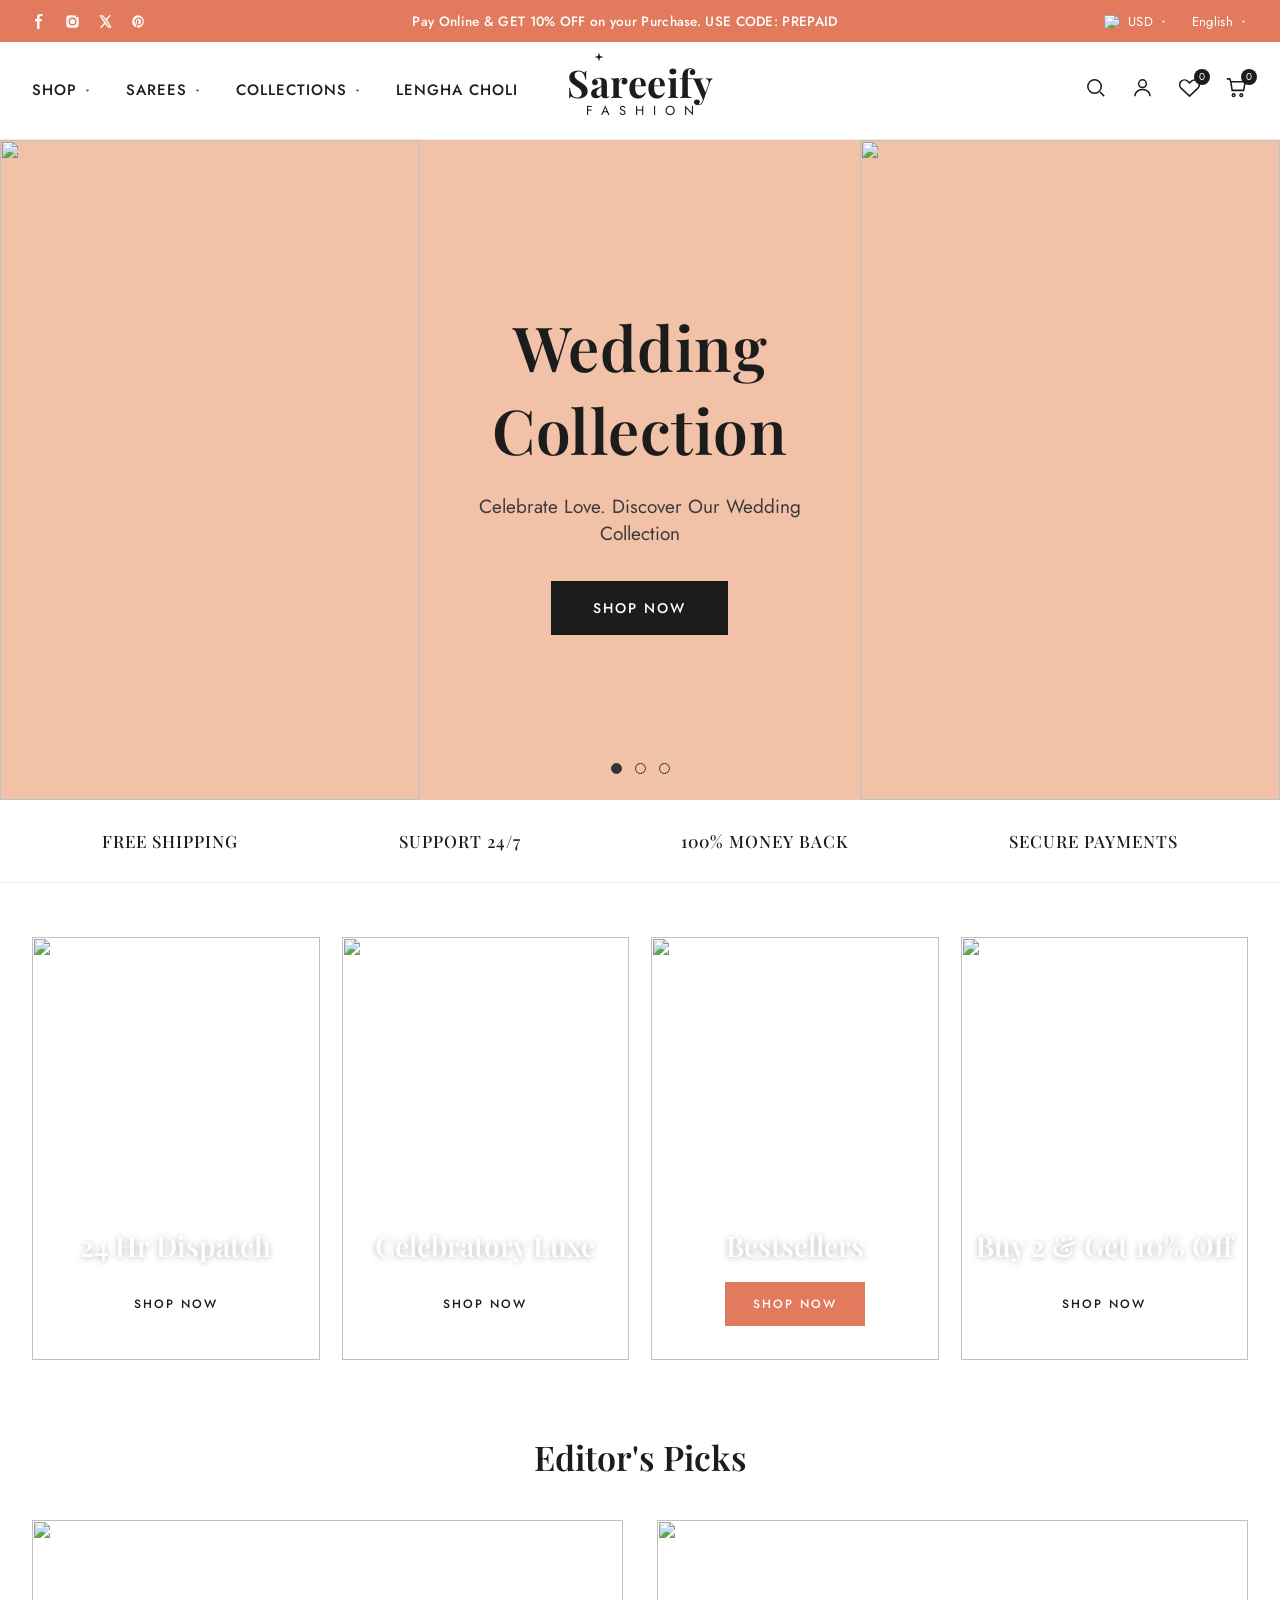
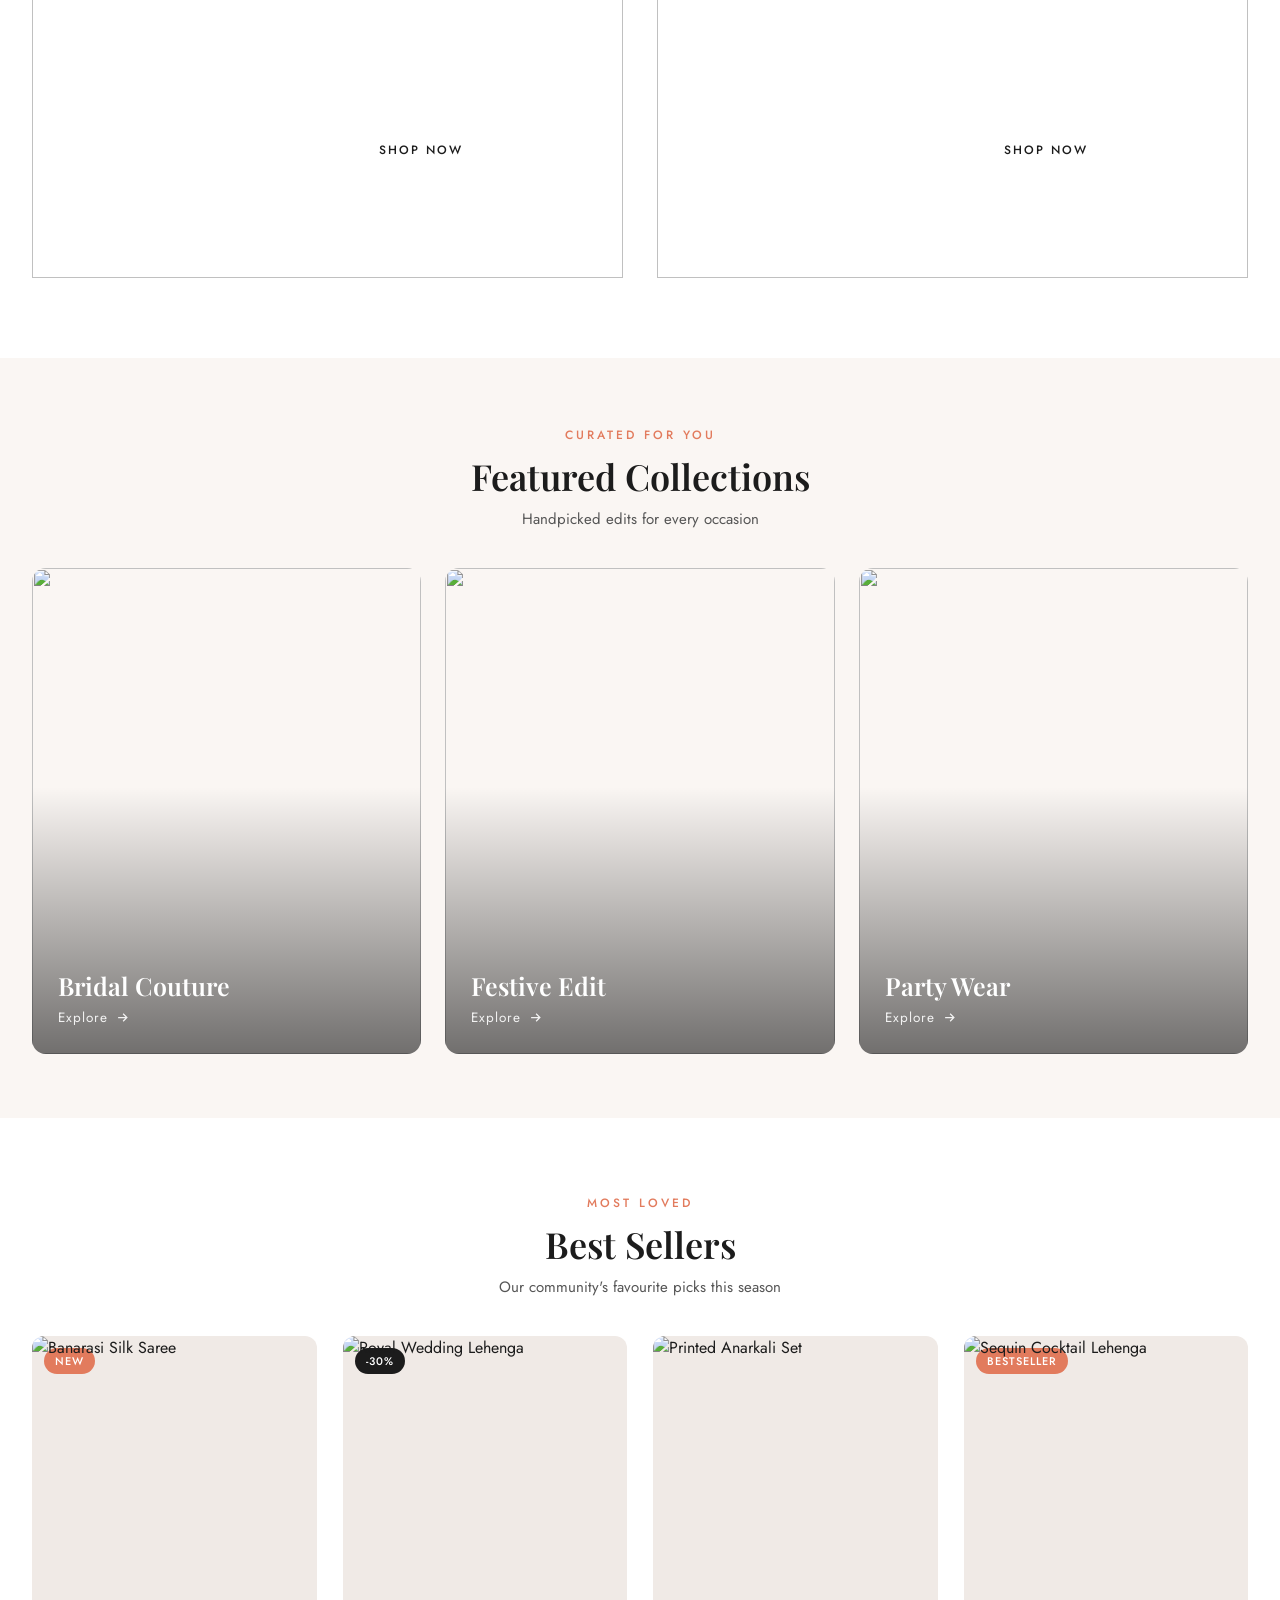
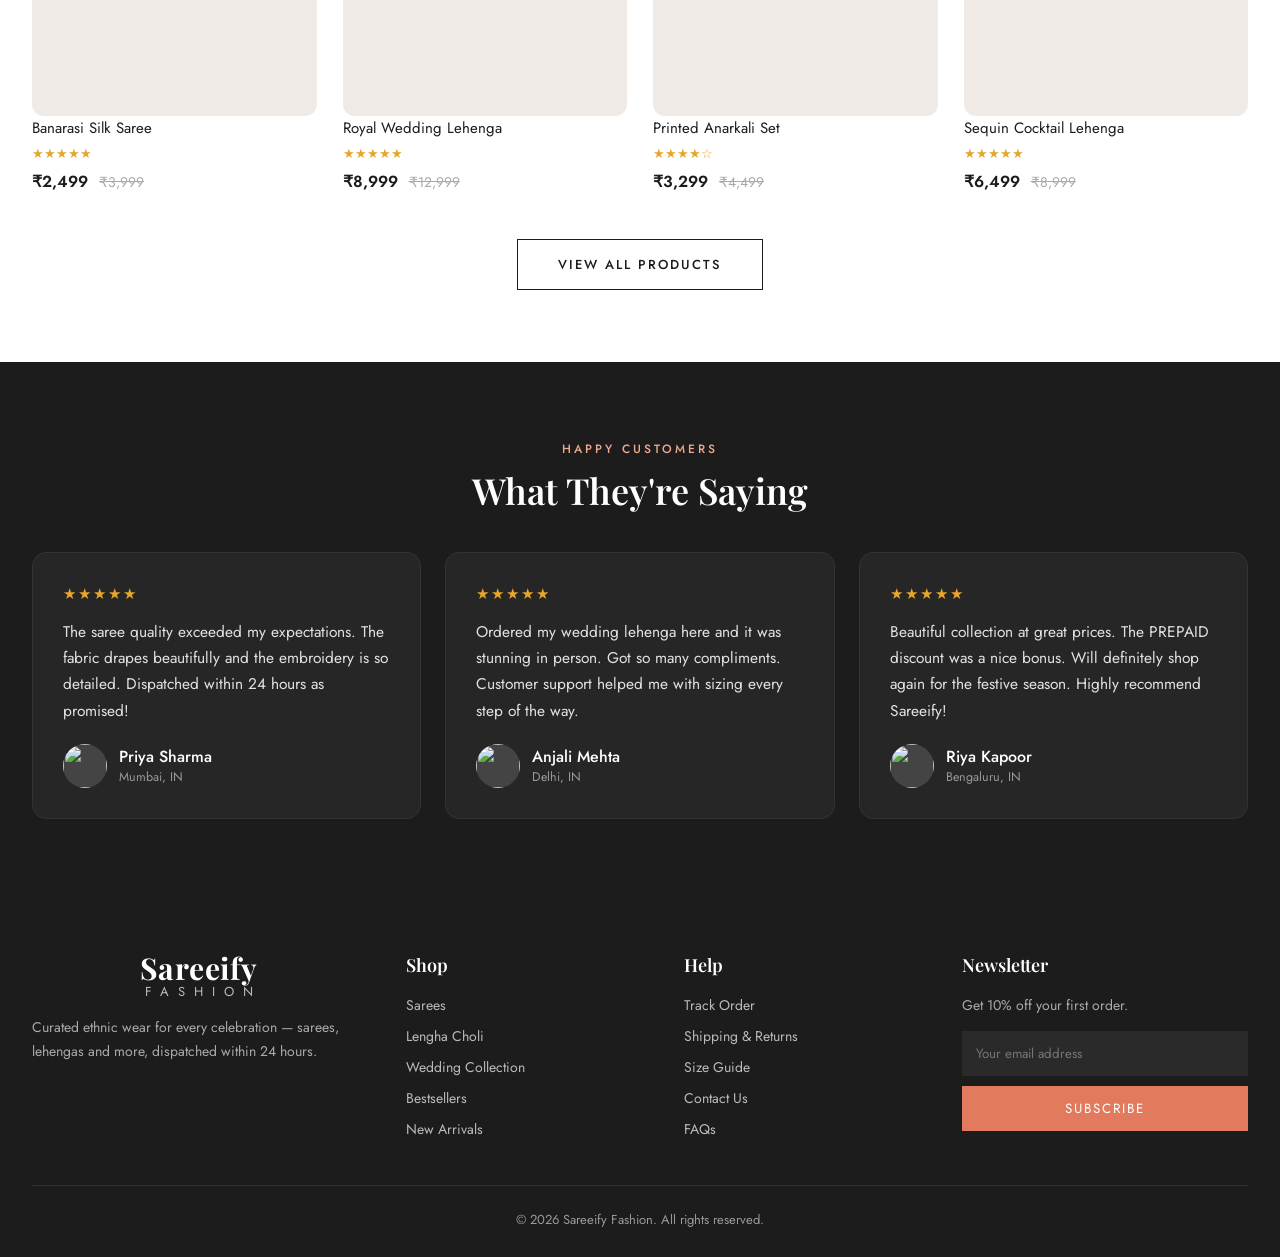
==== commit 99009df3: "Add files via upload" ====
--- a/index.html
+++ b/index.html
@@ -134,8 +134,8 @@
   .bestsell{padding:72px 0}
   .pgrid{display:grid;grid-template-columns:repeat(4,1fr);gap:26px}
   .pitem{cursor:pointer}
-  .pitem .pimg{position:relative;border-radius:12px;overflow:hidden;aspect-ratio:3/4;background:#f0eae6}
-  .pitem .pimg img{width:100%;height:100%;object-fit:cover;transition:.5s}
+  .pitem .pimg{position:relative;display:block;border-radius:12px;overflow:hidden;aspect-ratio:3/4;background:#f0eae6}
+  .pitem .pimg img{position:absolute;inset:0;width:100%;height:100%;object-fit:cover;transition:.5s}
   .pitem:hover .pimg img{transform:scale(1.05)}
   .pitem .tag{position:absolute;top:12px;left:12px;background:var(--coral);color:#fff;font-size:11px;letter-spacing:1px;padding:5px 11px;border-radius:20px;font-weight:500}
   .pitem .tag.sale{background:#1c1c1c}
@@ -262,13 +262,13 @@
 <section class="hero">
   <div class="slides">
     <div class="slide">
-      <div class="sideimg"><img src="https://source.unsplash.com/700x900/?indian,saree,fashion,woman" alt=""></div>
+      <div class="sideimg"><img src="https://images.unsplash.com/photo-1610030469983-98e550d6193c?auto=format&fit=crop&w=700&h=900&q=80" alt="" onerror="this.onerror=null;this.src='https://placehold.co/700x900/f0eae6/c98e6f?text=Sareeify';"></div>
       <div class="center">
         <h1>Wedding Collection</h1>
         <p>Celebrate Love. Discover Our Wedding Collection</p>
         <a href="#" class="btn-dark">SHOP NOW</a>
       </div>
-      <div class="sideimg"><img src="https://source.unsplash.com/700x900/?indian,lehenga,ethnic,model" alt=""></div>
+      <div class="sideimg"><img src="https://images.unsplash.com/photo-1583391733956-6c78276477e2?auto=format&fit=crop&w=700&h=900&q=80" alt="" onerror="this.onerror=null;this.src='https://placehold.co/700x900/f0eae6/c98e6f?text=Sareeify';"></div>
     </div>
   </div>
   <div class="dots">
@@ -292,10 +292,10 @@
 <section class="cats">
   <div class="wrap">
     <div class="grid">
-      <a class="card" href="#"><img src="https://source.unsplash.com/600x880/?indian,lehenga,bride" alt=""><div class="ov"><h3>24 Hr Dispatch</h3><span class="shop-sm">SHOP NOW</span></div></a>
-      <a class="card" href="#"><img src="https://source.unsplash.com/600x880/?indian,gown,fashion" alt=""><div class="ov"><h3>Celebratory Luxe</h3><span class="shop-sm">SHOP NOW</span></div></a>
-      <a class="card" href="#"><img src="https://source.unsplash.com/600x880/?indian,saree,jewelry" alt=""><div class="ov"><h3>Bestsellers</h3><span class="shop-sm coral">SHOP NOW</span></div></a>
-      <a class="card" href="#"><img src="https://source.unsplash.com/600x880/?indian,traditional,dress" alt=""><div class="ov"><h3>Buy 2 &amp; Get 10% Off</h3><span class="shop-sm">SHOP NOW</span></div></a>
+      <a class="card" href="#"><img src="https://images.unsplash.com/photo-1595341888016-a392ef81b7de?auto=format&fit=crop&w=600&h=880&q=80" alt="" onerror="this.onerror=null;this.src='https://placehold.co/600x880/f0eae6/c98e6f?text=Sareeify';"><div class="ov"><h3>24 Hr Dispatch</h3><span class="shop-sm">SHOP NOW</span></div></a>
+      <a class="card" href="#"><img src="https://images.unsplash.com/photo-1617059477332-1a18cea22f6c?auto=format&fit=crop&w=600&h=880&q=80" alt="" onerror="this.onerror=null;this.src='https://placehold.co/600x880/f0eae6/c98e6f?text=Sareeify';"><div class="ov"><h3>Celebratory Luxe</h3><span class="shop-sm">SHOP NOW</span></div></a>
+      <a class="card" href="#"><img src="https://images.unsplash.com/photo-1614886137372-9b6c4d3a5a3e?auto=format&fit=crop&w=600&h=880&q=80" alt="" onerror="this.onerror=null;this.src='https://placehold.co/600x880/f0eae6/c98e6f?text=Sareeify';"><div class="ov"><h3>Bestsellers</h3><span class="shop-sm coral">SHOP NOW</span></div></a>
+      <a class="card" href="#"><img src="https://images.unsplash.com/photo-1594736797933-d0401ba2fe65?auto=format&fit=crop&w=600&h=880&q=80" alt="" onerror="this.onerror=null;this.src='https://placehold.co/600x880/f0eae6/c98e6f?text=Sareeify';"><div class="ov"><h3>Buy 2 &amp; Get 10% Off</h3><span class="shop-sm">SHOP NOW</span></div></a>
     </div>
   </div>
 </section>
@@ -306,7 +306,7 @@
     <h2>Editor's Picks</h2>
     <div class="grid">
       <a class="ebanner" href="#">
-        <img src="https://source.unsplash.com/900x560/?indian,ethnic,portrait" alt="">
+        <img src="https://images.unsplash.com/photo-1583391733975-b6a8b4d2e1f0?auto=format&fit=crop&w=900&h=560&q=80" alt="" onerror="this.onerror=null;this.src='https://placehold.co/900x560/f0eae6/c98e6f?text=Sareeify';">
         <div class="etxt">
           <h3>Printed Pret</h3>
           <p>Your Next Go-To Fit</p>
@@ -314,7 +314,7 @@
         </div>
       </a>
       <a class="ebanner right" href="#">
-        <img src="https://source.unsplash.com/900x560/?indian,bridal,jewellery" alt="">
+        <img src="https://images.unsplash.com/photo-1610189000061-8c6c0c0e0e0e?auto=format&fit=crop&w=900&h=560&q=80" alt="" onerror="this.onerror=null;this.src='https://placehold.co/900x560/f0eae6/c98e6f?text=Sareeify';">
         <div class="etxt">
           <h3>Sequin Saga</h3>
           <p>Toasting On Sparkles For Cocktail</p>
@@ -335,15 +335,15 @@
     </div>
     <div class="row">
       <a class="fcard" href="#">
-        <img src="https://source.unsplash.com/600x750/?indian,bridal,lehenga" alt="">
+        <img src="https://images.unsplash.com/photo-1583391733975-b6a8b4d2e1f0?auto=format&fit=crop&w=600&h=750&q=80" alt="" onerror="this.onerror=null;this.src='https://placehold.co/600x750/f0eae6/c98e6f?text=Sareeify';">
         <div class="fc-txt"><h3>Bridal Couture</h3><span>Explore <svg viewBox="0 0 24 24"><path d="M5 12h14M13 6l6 6-6 6"/></svg></span></div>
       </a>
       <a class="fcard" href="#">
-        <img src="https://source.unsplash.com/600x750/?indian,festive,saree" alt="">
+        <img src="https://images.unsplash.com/photo-1610030469983-98e550d6193c?auto=format&fit=crop&w=600&h=750&q=80" alt="" onerror="this.onerror=null;this.src='https://placehold.co/600x750/f0eae6/c98e6f?text=Sareeify';">
         <div class="fc-txt"><h3>Festive Edit</h3><span>Explore <svg viewBox="0 0 24 24"><path d="M5 12h14M13 6l6 6-6 6"/></svg></span></div>
       </a>
       <a class="fcard" href="#">
-        <img src="https://source.unsplash.com/600x750/?indian,party,gown" alt="">
+        <img src="https://images.unsplash.com/photo-1595341888016-a392ef81b7de?auto=format&fit=crop&w=600&h=750&q=80" alt="" onerror="this.onerror=null;this.src='https://placehold.co/600x750/f0eae6/c98e6f?text=Sareeify';">
         <div class="fc-txt"><h3>Party Wear</h3><span>Explore <svg viewBox="0 0 24 24"><path d="M5 12h14M13 6l6 6-6 6"/></svg></span></div>
       </a>
     </div>
@@ -374,17 +374,17 @@
       <div class="tcard">
         <div class="stars">★★★★★</div>
         <p class="quote">The saree quality exceeded my expectations. The fabric drapes beautifully and the embroidery is so detailed. Dispatched within 24 hours as promised!</p>
-        <div class="who"><img class="av" src="https://source.unsplash.com/100x100/?woman,portrait,indian" alt=""><div><div class="nm">Priya Sharma</div><div class="loc">Mumbai, IN</div></div></div>
+        <div class="who"><img class="av" src="https://images.unsplash.com/photo-1494790108377-be9c29b29330?auto=format&fit=crop&w=100&h=100&q=80" alt="" onerror="this.onerror=null;this.src='https://placehold.co/100x100/f0eae6/c98e6f?text=Sareeify';"><div><div class="nm">Priya Sharma</div><div class="loc">Mumbai, IN</div></div></div>
       </div>
       <div class="tcard">
         <div class="stars">★★★★★</div>
         <p class="quote">Ordered my wedding lehenga here and it was stunning in person. Got so many compliments. Customer support helped me with sizing every step of the way.</p>
-        <div class="who"><img class="av" src="https://source.unsplash.com/100x100/?woman,smiling,face" alt=""><div><div class="nm">Anjali Mehta</div><div class="loc">Delhi, IN</div></div></div>
+        <div class="who"><img class="av" src="https://images.unsplash.com/photo-1438761681033-6461ffad8d80?auto=format&fit=crop&w=100&h=100&q=80" alt="" onerror="this.onerror=null;this.src='https://placehold.co/100x100/f0eae6/c98e6f?text=Sareeify';"><div><div class="nm">Anjali Mehta</div><div class="loc">Delhi, IN</div></div></div>
       </div>
       <div class="tcard">
         <div class="stars">★★★★★</div>
         <p class="quote">Beautiful collection at great prices. The PREPAID discount was a nice bonus. Will definitely shop again for the festive season. Highly recommend Sareeify!</p>
-        <div class="who"><img class="av" src="https://source.unsplash.com/100x100/?woman,indian,traditional" alt=""><div><div class="nm">Riya Kapoor</div><div class="loc">Bengaluru, IN</div></div></div>
+        <div class="who"><img class="av" src="https://images.unsplash.com/photo-1544005313-94ddf0286df2?auto=format&fit=crop&w=100&h=100&q=80" alt="" onerror="this.onerror=null;this.src='https://placehold.co/100x100/f0eae6/c98e6f?text=Sareeify';"><div><div class="nm">Riya Kapoor</div><div class="loc">Bengaluru, IN</div></div></div>
       </div>
     </div>
   </div>
@@ -433,7 +433,7 @@
     return `<div class="pitem">
       <a class="pimg" href="/product?h=${p.handle}">${tag}
         <span class="wish" data-wish="${p.handle}"><svg viewBox="0 0 24 24"><path d="M20.8 5.6a5 5 0 0 0-7.1 0L12 7.3l-1.7-1.7a5 5 0 1 0-7.1 7.1L12 21l8.8-8.3a5 5 0 0 0 0-7.1z"/></svg></span>
-        <img src="${p.img}" alt="${p.title}">
+        <img src="${p.img}" alt="${p.title}" onerror="this.onerror=null;this.src='https://placehold.co/600x780/f0eae6/c98e6f?text=Sareeify';">
         <div class="quick" data-add="${p.handle}">ADD TO CART</div>
       </a>
       <a class="pname" href="/product?h=${p.handle}" style="color:inherit">${p.title}</a>
